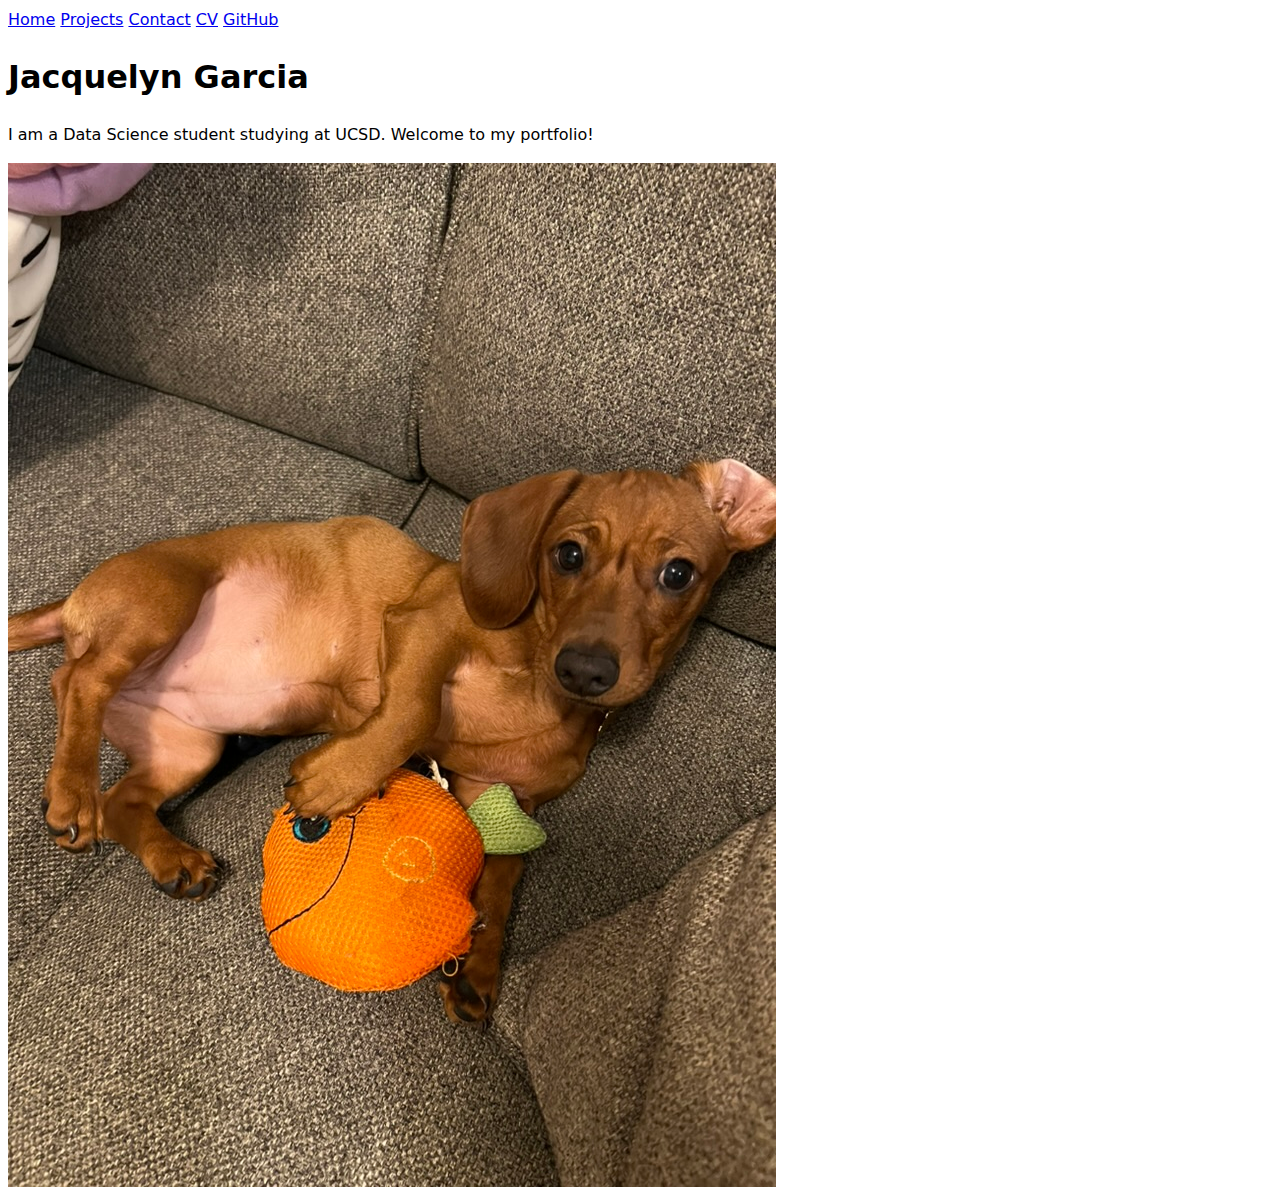
==== index.html @ 70ab1fad "link modification" ====
<!DOCTYPE html>
<html lang="en">
<head>
    <meta charset="UTF-8">
    <meta name="viewport" content="width=device-width, initial-scale=1.0">
    <title>Jacquelyn_Garcia: Personal Site and Portfolio</title>
    <link rel="stylesheet" href="style.css">
</head>
<body>
    <nav>
        <a href="/portfolio/">Home</a>
        <a href="/portfolio/projects/">Projects</a>
        <a href="/portfolio/contact/">Contact</a>
        <a href="/portfolio/cv/">CV</a>
        <a href="https://github.com/JacquelynGarcia" target="_blank">GitHub</a>
    </nav>
    <h1>Jacquelyn Garcia</h1>
    <p>I am a Data Science student studying at UCSD. Welcome to my portfolio!</p>
    <img src="images/BB4B0AA8-F1DD-44C2-BEBD-05F12DBC8034_1_105_c.jpeg" alt="The cutest puppy ever.">
</body>
</html>
---- style.css ----
body {
    /* Set line height to 1.5 times the font size
         and use the OS’s UI font as the website font
       */
    font: 100%/1.5 system-ui;
  }
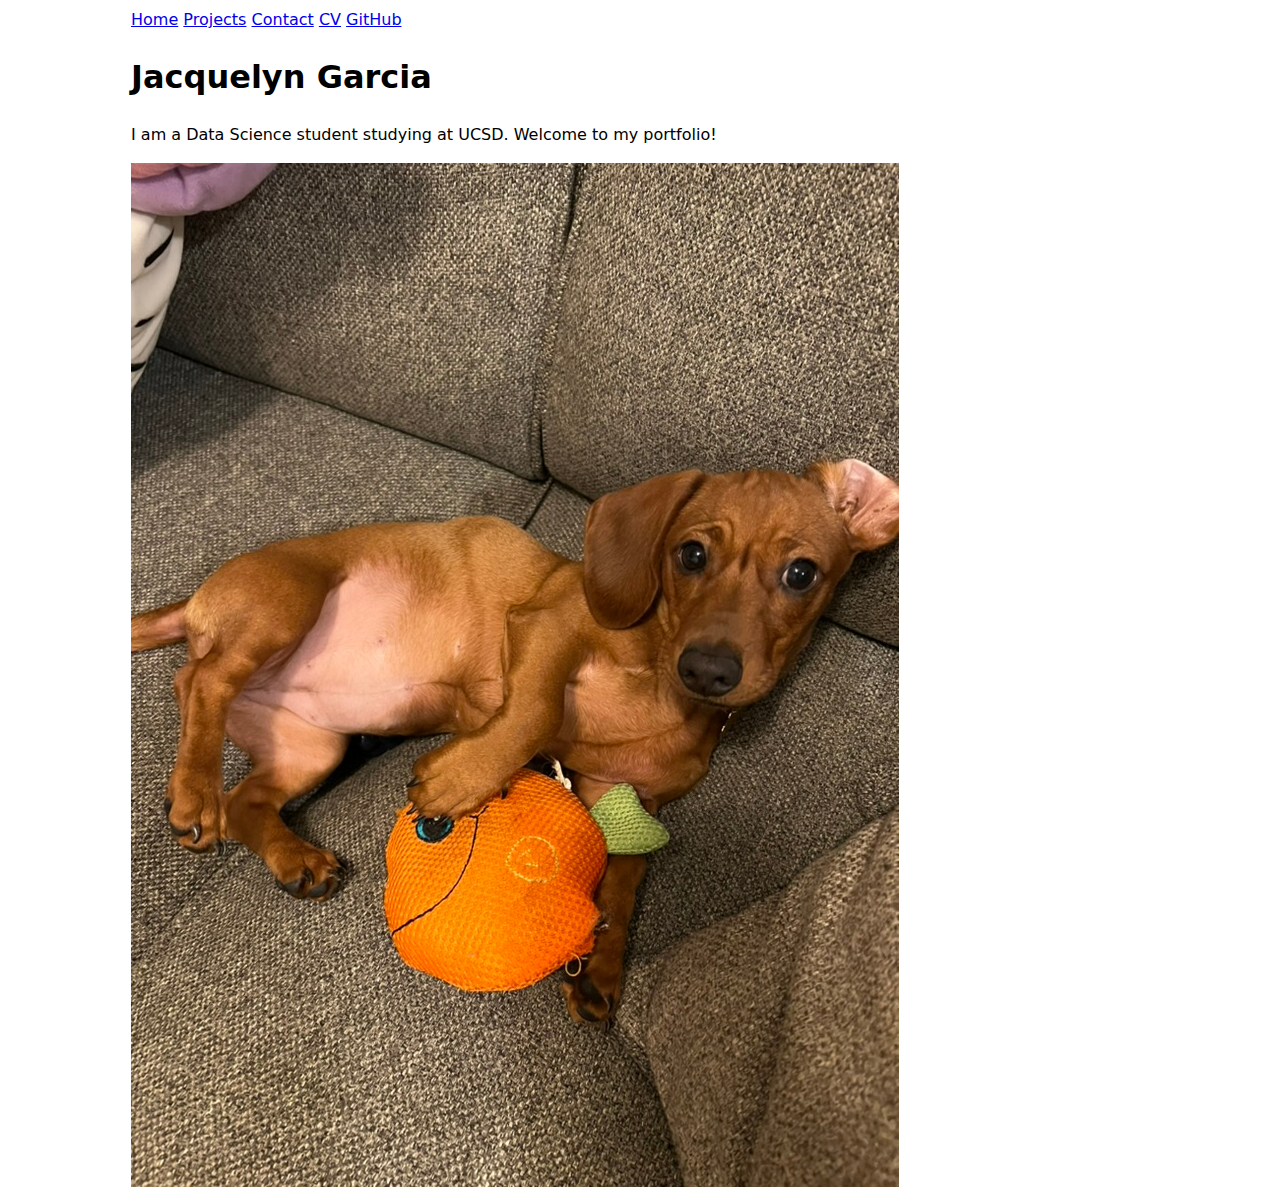
==== commit 668f41c5: "styling for navigation bar" ====
--- a/index.html
+++ b/index.html
@@ -8,10 +8,10 @@
 </head>
 <body>
     <nav>
-        <a href="/portfolio/">Home</a>
-        <a href="/portfolio/projects/">Projects</a>
-        <a href="/portfolio/contact/">Contact</a>
-        <a href="/portfolio/cv/">CV</a>
+        <a href="./index.html" class="current">Home</a>
+        <a href="/portfolio/projects/index.html">Projects</a>
+        <a href="/portfolio/contact/index.html">Contact</a>
+        <a href="/portfolio/cv/index.html">CV</a>
         <a href="https://github.com/JacquelynGarcia" target="_blank">GitHub</a>
     </nav>
     <h1>Jacquelyn Garcia</h1>
--- a/style.css
+++ b/style.css
@@ -3,4 +3,13 @@
          and use the OS’s UI font as the website font
        */
     font: 100%/1.5 system-ui;
+    
+    /* Limits the content so it doesn't stretch too far */
+    max-width: 100ch;
+
+    /* Centers content */
+    margin-inline: auto;
+
+    /* Prevents distortion in smaller viewports */
+    padding-inline: 1em;
   }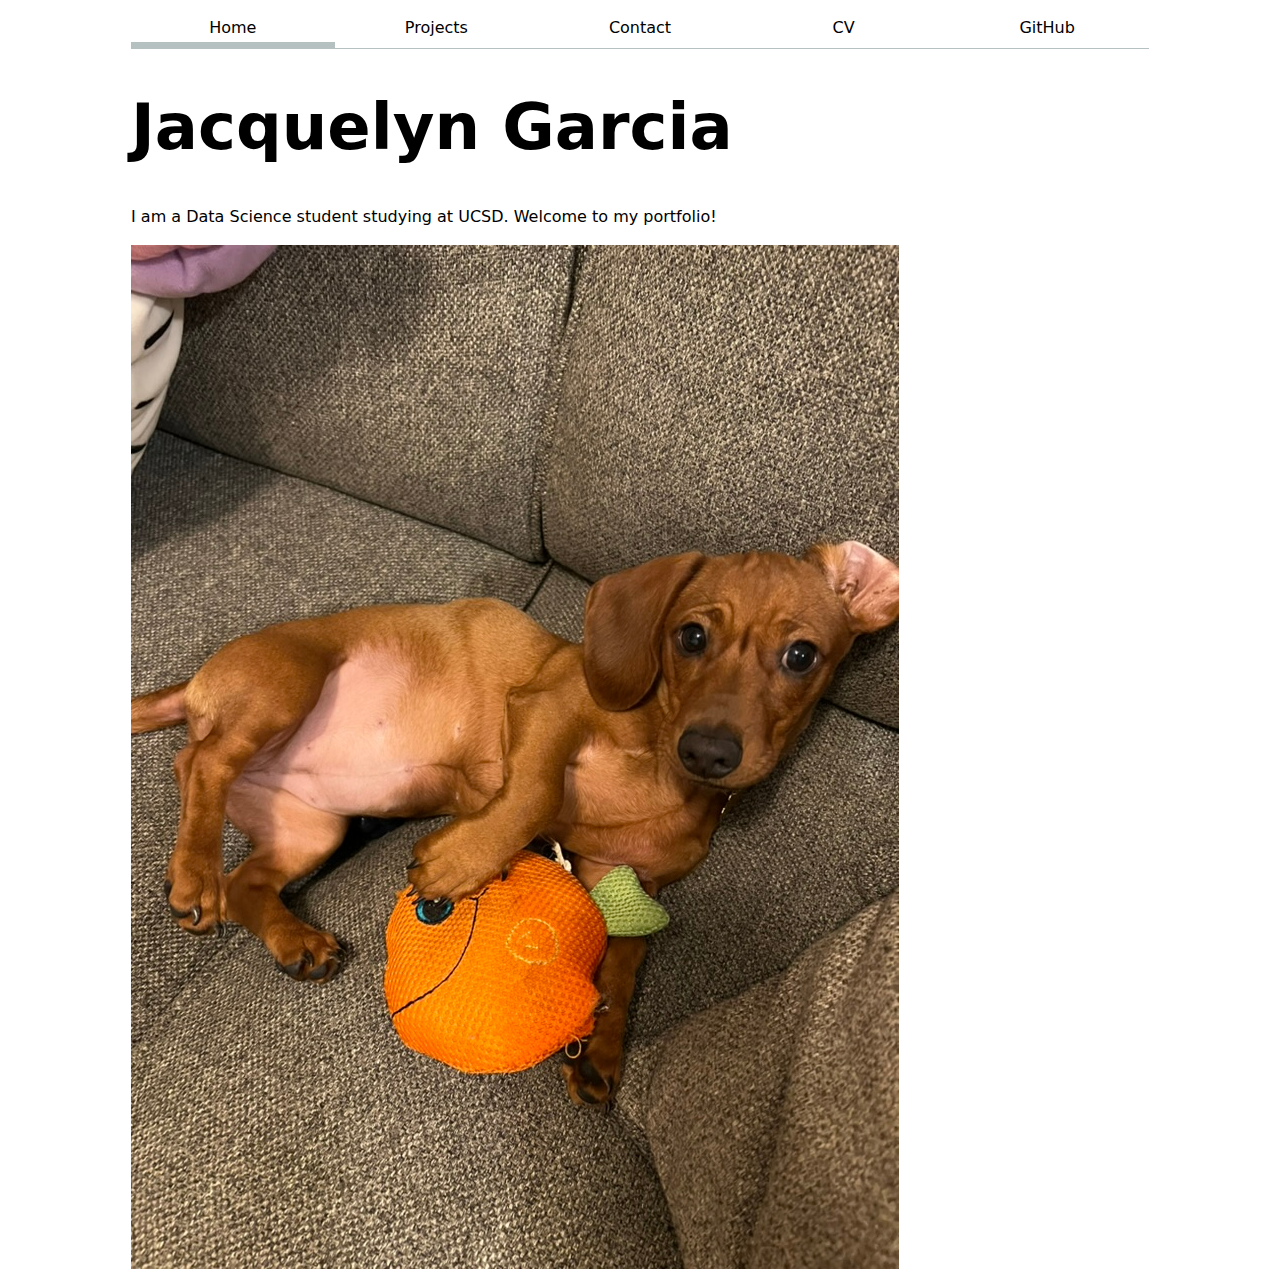
==== commit 7844b781: "linked global to all pages" ====
--- a/index.html
+++ b/index.html
@@ -17,5 +17,6 @@
     <h1>Jacquelyn Garcia</h1>
     <p>I am a Data Science student studying at UCSD. Welcome to my portfolio!</p>
     <img src="images/BB4B0AA8-F1DD-44C2-BEBD-05F12DBC8034_1_105_c.jpeg" alt="The cutest puppy ever.">
+    <script type="module" src="global.js"></script>
 </body>
 </html>--- a/style.css
+++ b/style.css
@@ -1,3 +1,9 @@
+/* Accent color setup */
+html {
+  --color-accent: oklch(65% 50% 0);
+  accent-color: var(--color-accent);
+}
+
 body {
     /* Set line height to 1.5 times the font size
          and use the OS’s UI font as the website font
@@ -12,4 +18,187 @@
 
     /* Prevents distortion in smaller viewports */
     padding-inline: 1em;
-  }+}
+
+/* Typography for headings */
+h1 {
+  font-size: 400%;
+}
+
+h1, h2, h3, h4, h5, h6 {
+  line-height: 1.1;
+  text-wrap: balance;
+}
+
+nav {
+  display: flex;
+  margin-bottom: 1.5em;
+  border-bottom: 1px solid oklch(80% 3% 200);
+}
+
+  /* Makes all nav links take equal space and center text */
+nav a {
+  flex: 1;
+  text-align: center;
+  padding: 0.5em;
+  text-decoration: none;
+  color: inherit;
+  border-bottom: 0 solid transparent;
+}
+
+nav a.current {
+   /* Thicker underline */
+  border-bottom: 0.4em solid oklch(80% 3% 200);
+
+  /* Reduce bottom padding to balance height */
+  padding-bottom: 0.1em;
+}
+
+nav a:hover {
+  border-bottom: 0.4em solid var(--color-accent);
+  background-color: oklch(from var(--color-accent) 95% 5% h);
+}
+
+/* Formatting for contact box */
+form {
+  display: grid;
+  grid-template-columns: auto 1fr;
+  gap: 1em;
+  max-width: 50ch;
+  margin-inline: auto;
+  font: inherit;
+}
+
+label {
+  display: grid;
+  grid-template-columns: subgrid;
+  grid-column: 1 / -1;
+}
+
+input,
+textarea,
+button {
+  font: inherit;
+  width: 100%;
+  box-sizing: border-box;
+}
+
+button {
+  grid-column: 1 / -1;
+  padding: 0.5em;
+  cursor: pointer;
+}
+
+/* Projects grid layout */
+.projects {
+  display: grid;
+  grid-template-columns: repeat(auto-fill, minmax(15em, 1fr));
+  gap: 1.5em;
+  margin: 2em;
+}
+
+.projects article {
+  display: grid;
+  grid-template-rows: subgrid;
+  grid-row: span 3;
+  gap: 0.5em;
+  background: #f9f9f9;
+  padding: 1em;
+  border-radius: 0.5em;
+}
+
+.projects h2 {
+  margin: 0;
+}
+
+.projects article:hover {
+  background: #eaeaea;
+  box-shadow: 0 0.5em 1em rgba(0, 0, 0, 0.1);
+  transition: all 0.3s ease;
+}
+
+.projects img {
+  max-width: 100%;
+  height: auto;
+  border-radius: 0.25em;
+}
+
+/* Sprucing up CV */
+section {
+  margin-bottom: 3em;
+}
+
+section header {
+  border-bottom: 2px solid var(--color-accent);
+  margin-bottom: 1em;
+}
+
+article {
+  margin-bottom: 1.5em;
+}
+
+h3 {
+  font-size: 1.2em;
+  margin-bottom: 0.3em;
+}
+
+article p {
+  margin: 0.3em 0;
+}
+
+article time {
+  font-style: italic;
+  color: oklch(40% 0.1 250);
+  display: inline-block;
+  margin-top: 0.2em;
+}
+
+ul {
+  list-style: none;
+  padding: 0;
+  display: flex;
+  flex-wrap: wrap;
+  gap: 0.5em;
+}
+
+ul li {
+  background-color: oklch(90% 0.1 250);
+  color: oklch(30% 0.2 250);
+  padding: 0.4em 0.75em;
+  border-radius: 999px;
+  font-size: 0.9em;
+}
+
+body.cv-page {
+  background-color: white;
+  padding-block: 2em;
+}
+
+/* Styling for resume download */
+.download-btn {
+  display: inline-block;
+  margin-bottom: 1em;
+  background-color: var(--color-accent);
+  color: white;
+  padding: 0.6em 1.2em;
+  border-radius: 0.5em;
+  text-decoration: none;
+  font-weight: bold;
+  transition: background-color 0.2s ease;
+}
+
+.download-btn:hover {
+  background-color: oklch(from var(--color-accent) 50% 60% h);
+}
+
+/* Two-column layout for CV */
+.cv-grid {
+  display: grid;
+  gap: 2em;
+}
+
+@media (min-width: 768px) {
+  .cv-grid {
+    grid-template-columns: 1fr 1fr;
+  }
+}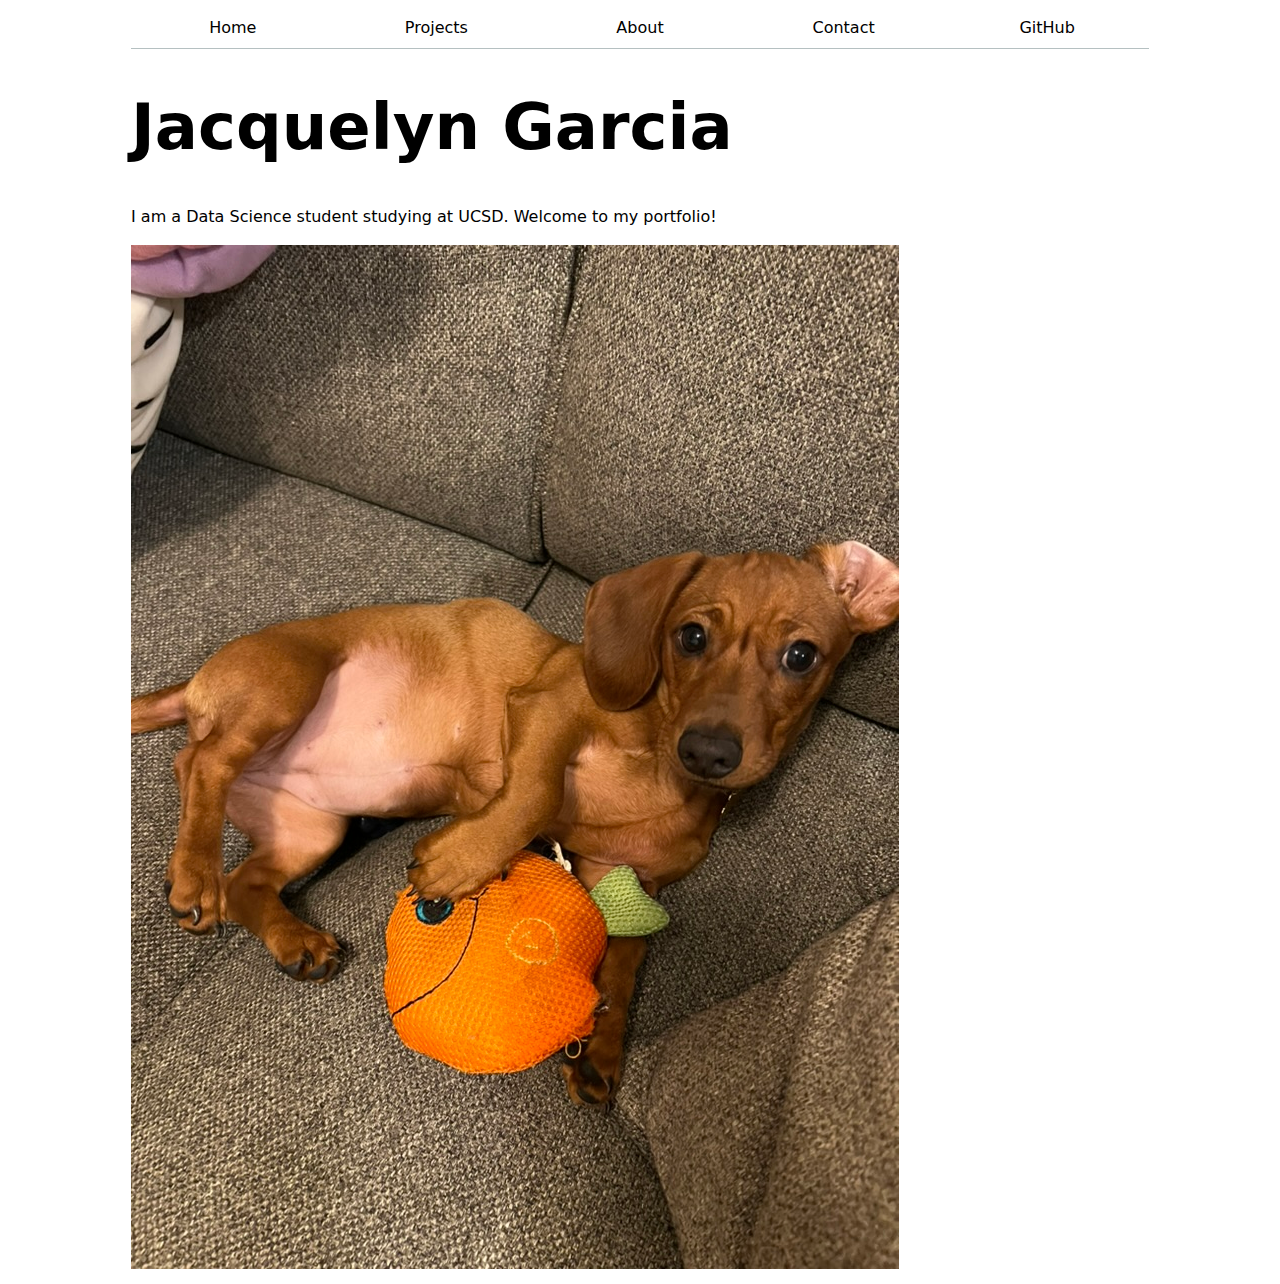
==== commit ff3b7d88: "removing hard coded navs" ====
--- a/index.html
+++ b/index.html
@@ -7,13 +7,6 @@
     <link rel="stylesheet" href="style.css">
 </head>
 <body>
-    <nav>
-        <a href="./index.html" class="current">Home</a>
-        <a href="/portfolio/projects/index.html">Projects</a>
-        <a href="/portfolio/contact/index.html">Contact</a>
-        <a href="/portfolio/cv/index.html">CV</a>
-        <a href="https://github.com/JacquelynGarcia" target="_blank">GitHub</a>
-    </nav>
     <h1>Jacquelyn Garcia</h1>
     <p>I am a Data Science student studying at UCSD. Welcome to my portfolio!</p>
     <img src="images/BB4B0AA8-F1DD-44C2-BEBD-05F12DBC8034_1_105_c.jpeg" alt="The cutest puppy ever.">
